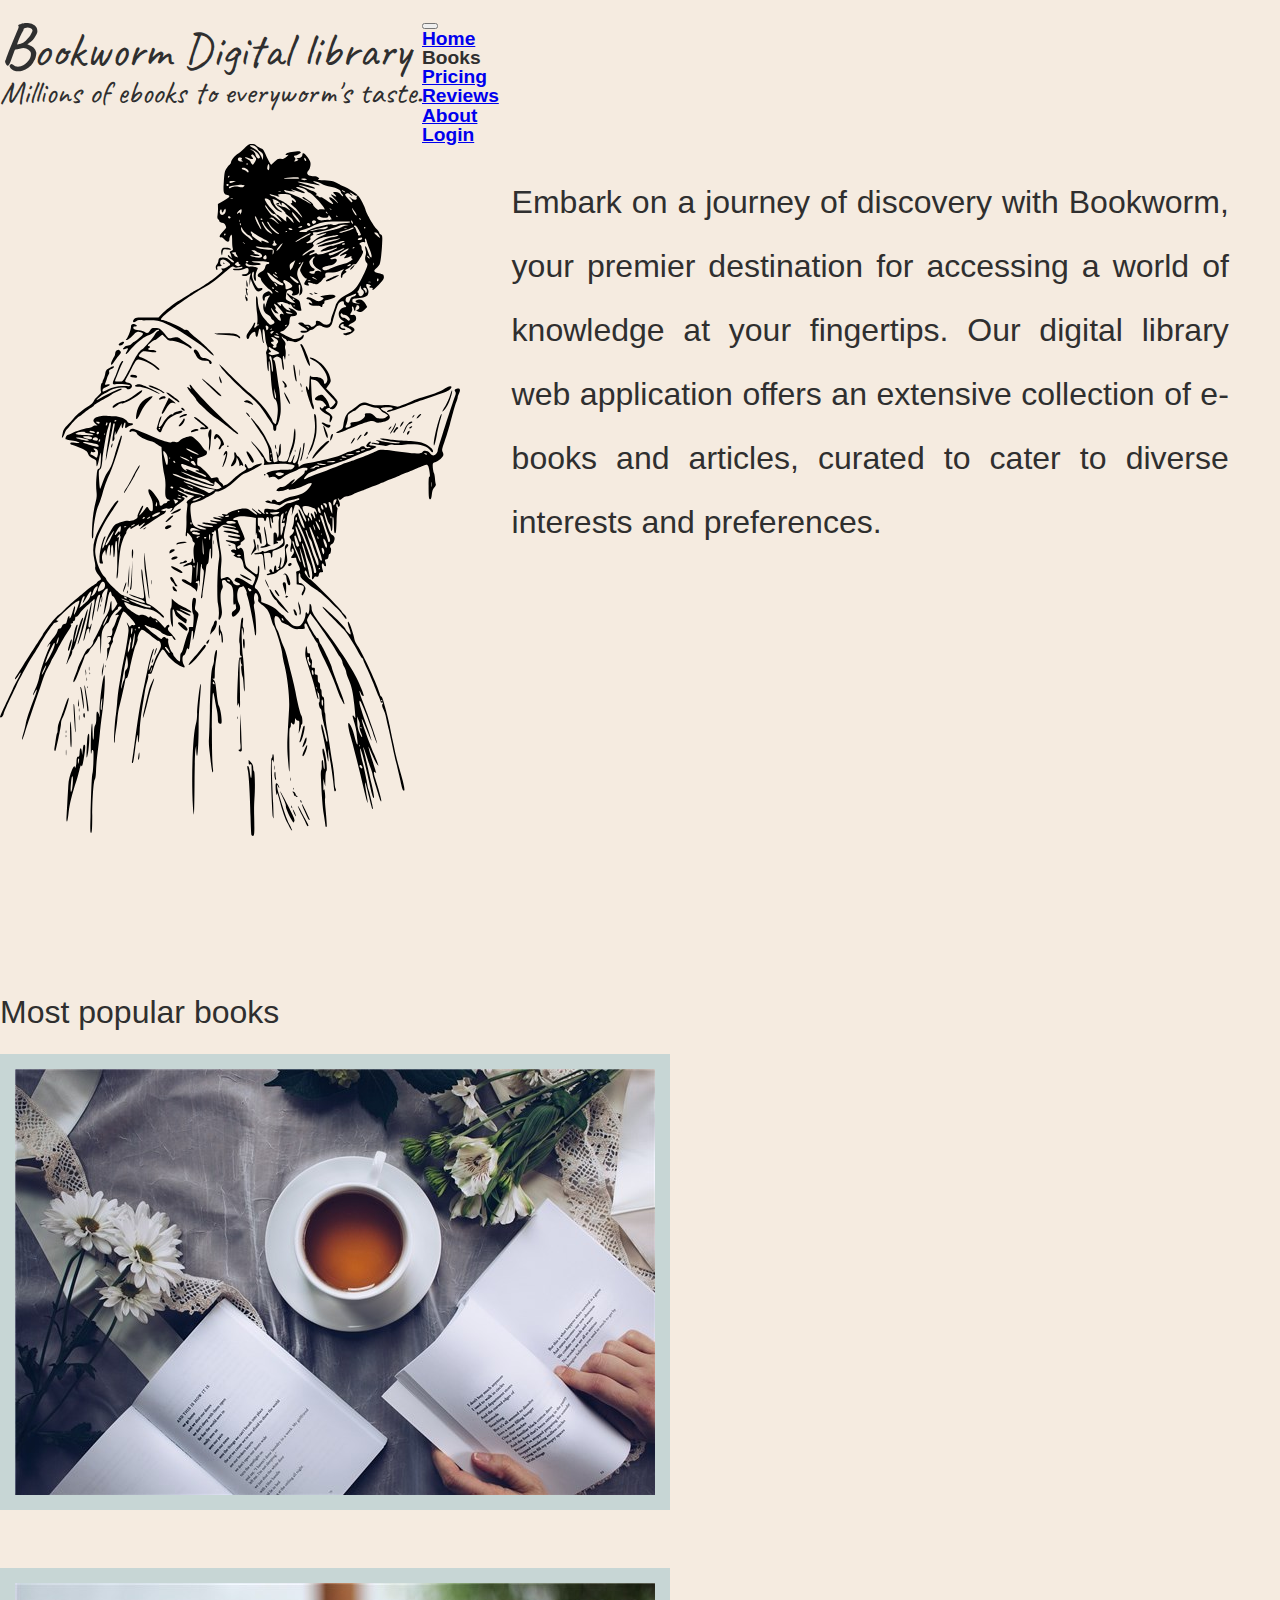
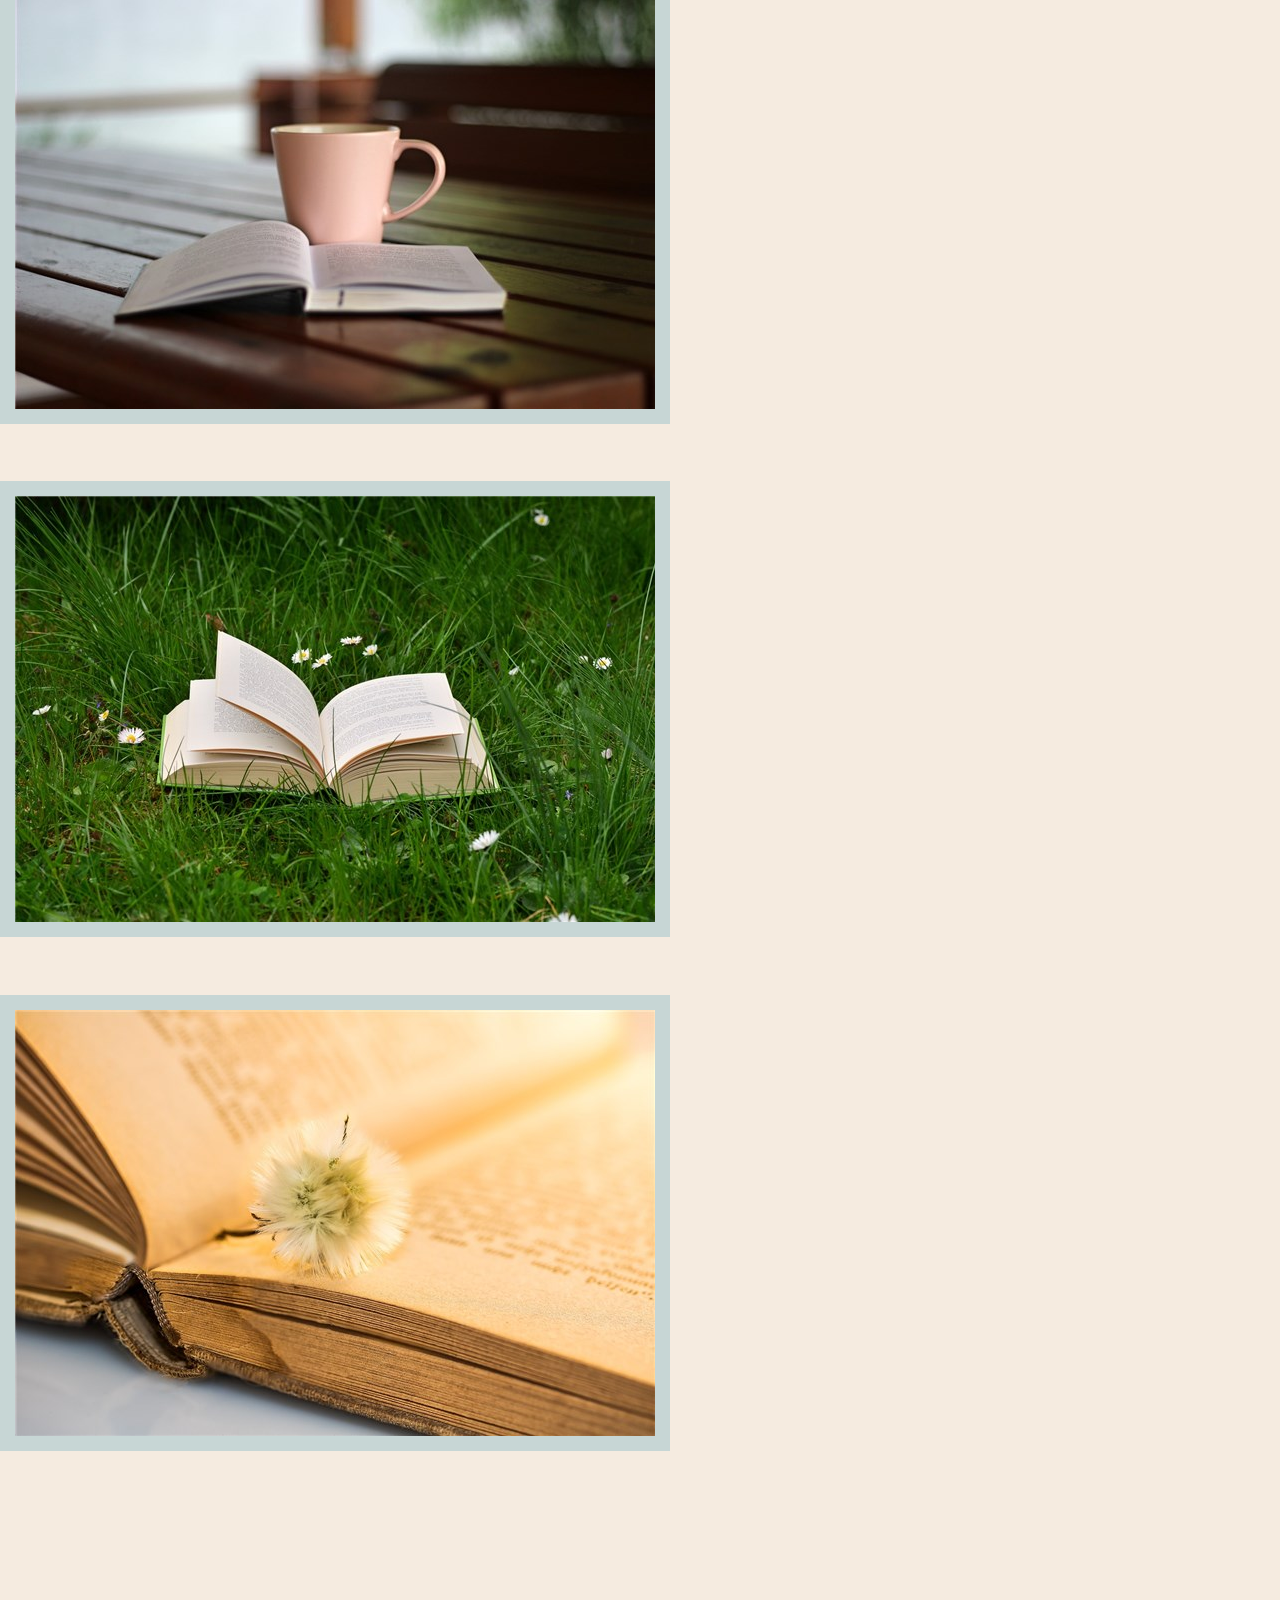
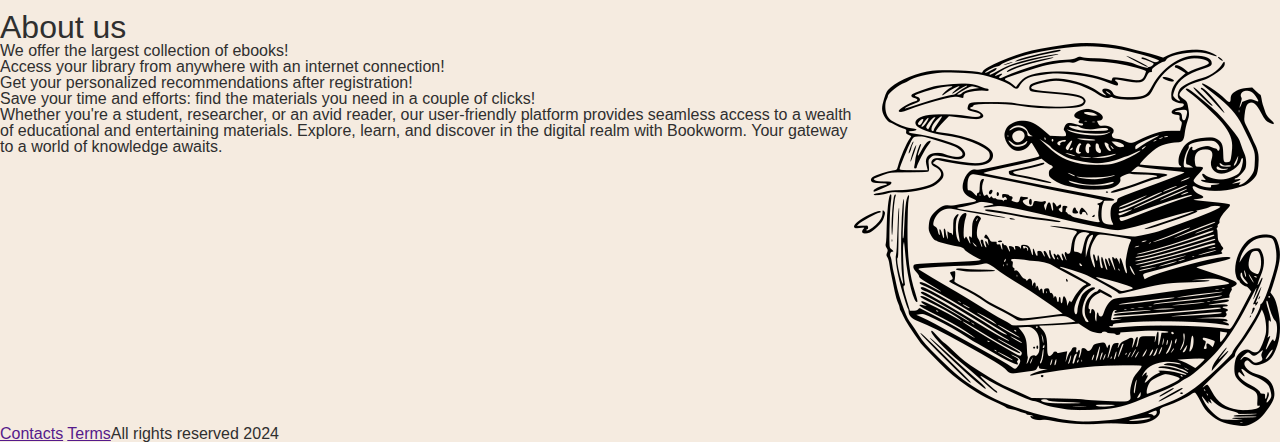
==== index.html @ 0535aa42 "Re-style the background shapes and the About us section" ====
<!DOCTYPE html>
<html lang="en">
  <head>
    <meta name="author" content="Valentyna Boriak" />
    <meta name="description" content="Digital library" />
    <meta name="keywords" content="Library, ebooks, education" />
    <meta name="viewport" content="width=device-width, initial-scale=1.0" />
    <title>Bookworm - Digital library</title>
    <link
      rel="stylesheet"
      href="https://cdnjs.cloudflare.com/ajax/libs/font-awesome/6.5.1/css/all.min.css"
      integrity="sha512-DTOQO9RWCH3ppGqcWaEA1BIZOC6xxalwEsw9c2QQeAIftl+Vegovlnee1c9QX4TctnWMn13TZye+giMm8e2LwA=="
      crossorigin="anonymous"
      referrerpolicy="no-referrer"
    />
    <link
      href="https://cdn.jsdelivr.net/npm/bootstrap@5.3.2/dist/css/bootstrap.min.css"
      rel="stylesheet"
      integrity="sha384-T3c6CoIi6uLrA9TneNEoa7RxnatzjcDSCmG1MXxSR1GAsXEV/Dwwykc2MPK8M2HN"
      crossorigin="anonymous"
    />
    <link rel="stylesheet" href="./css/reset.css" />
    <link rel="stylesheet" href="./css/styles.css" />
  </head>
  <body class="position-relative bg-primary-custom">
    <div
      class="hero-bg-semi-circle bg-secondary-custom position-absolute top-0 end-0 rounded-start-pill w-50 h-50"
    ></div>
    <div
      class="hero-bg-semi-circle bg-secondary-custom position-absolute bottom-0 start-0 rounded-end-pill w-50 h-50"
    ></div>
    <header
      id="home-header"
      class="d-flex justify-content-between align-items-center ms-5"
    >
      <div class="logo-text w-50">
        <h1>Bookworm Digital library</h1>
        <h3>Millions of ebooks to everyworm's taste.</h3>
      </div>
      <nav class="navbar navbar-expand-lg">
        <div class="container-fluid">
          <button
            class="navbar-toggler ms-auto"
            type="button"
            data-bs-toggle="collapse"
            data-bs-target="#navbarSupportedContent"
            aria-controls="navbarSupportedContent"
            aria-expanded="false"
            aria-label="Toggle navigation"
          >
            <span class="navbar-toggler-icon"></span>
          </button>
          <div class="collapse navbar-collapse" id="navbarSupportedContent">
            <ul class="navbar-nav ms-auto mb-2 mb-lg-0 me-3 gap-4">
              <li class="nav-item">
                <a class="nav-link active" aria-current="page" href="index.html"
                  >Home</a
                >
              </li>
              <li class="nav-item">
                <a class="nav-link disabled" aria-disabled="true">Books</a>
              </li>
              <li class="nav-item">
                <a class="nav-link" href="./pages/pricing.html">Pricing</a>
              </li>
              <li class="nav-item">
                <a class="nav-link" href="./pages/reviews.html">Reviews</a>
              </li>
              <li class="nav-item">
                <a class="nav-link" href="#about-us">About</a>
              </li>
              <li class="nav-item">
                <a class="nav-link" href="./pages/login.html">Login</a>
              </li>
            </ul>
          </div>
        </div>
      </nav>
    </header>
    <main id="home-main">
      <section
        id="hero-section"
        class="hero-section d-flex justify-content-between align-items-center mt-5"
      >
        <img
          src="./images/hero-woman-with-book-m.svg"
          alt="A woman in a Victorian dress with a book"
          class="m-custom-23"
        />
        <div class="hero-text-bg rounded-start-2">
          <p class="hero-text w-100">
            Embark on a journey of discovery with Bookworm, your premier
            destination for accessing a world of knowledge at your fingertips.
            Our digital library web application offers an extensive collection
            of e-books and articles, curated to cater to diverse interests and
            preferences.
          </p>
        </div>
      </section>
      <section
        id="home-popular-books"
        class="home-popular-books-section mt-10-custom"
      >
        <h2 class="mb-5 text-center">Most popular books</h2>
        <div
          class="popular-books-container d-flex-row-wrap align-items-center justify-content-center pb-4"
        >
          <div class="popbooks-img-container mt-0">
            <a href="" class="popbook-link">
              <picture>
                <source
                  srcset="./images/book-test1-l.jpg"
                  media="(min-width: 800px)"
                />
                <img
                  src="./images/book-test1-s.jpg"
                  alt="'Silent wombat's symphony' book cover"
                  class="first-pop-book-home"
                />
                <div class="overlay-with-annotation popbook-annotation">
                  <p class="lh-base">
                    In "The Silent Wombat's Symphony," Olivia Harper weaves a
                    poignant tale of love, loss, and the unspoken connections
                    that bind us. Set against the backdrop of a small coastal
                    town, the story follows Clara, a gifted violinist, and
                    William, a reclusive composer haunted by a tragic past. As
                    their lives intersect, the silent notes of a symphony
                    unravel secrets that have long been buried. Harper's lyrical
                    prose and masterful storytelling create an emotionally
                    resonant narrative that explores the healing power of music
                    and the transformative nature of human connections.
                  </p>
                  <span class="author-home-popbooks">by Olivia Harper-GPT</span>
                </div>
              </picture></a
            >
          </div>
          <div class="popbooks-img-container mt-0">
            <a class="popbook-link" href=""
              ><picture>
                <source
                  srcset="./images/book-test2-l.jpg"
                  media="(min-width: 800px)"
                />
                <img
                  src="./images/book-test2-s.jpg"
                  alt="'City of Whispers' book cover"
                />
                <div class="overlay-with-annotation popbook-annotation">
                  <p class="lh-base">
                    Aiden Foster invites readers into the shadowy alleyways and
                    clandestine corners of "City of Whispers," a neo-noir
                    thriller. Detective Jake Harrington, haunted by a troubled
                    past, is thrust into a web of corruption and conspiracy as
                    he unravels the layers of a high-stakes criminal underworld.
                    Foster's evocative prose paints a vivid picture of a city on
                    the brink, where every whispered secret holds the power to
                    shatter lives. Gripping and atmospheric, "City of Whispers"
                    is a relentless exploration of justice, morality, and the
                    blurred lines that define good and evil in the heart of a
                    metropolis consumed by its own shadows.
                  </p>
                  <span class="author-home-popbooks">by Aiden Chat-Foster</span>
                </div>
              </picture>
            </a>
          </div>
          <div class="popbooks-img-container">
            <a class="popbook-link" href="">
              <picture>
                <source
                  srcset="./images/book-test3-l.jpg"
                  media="(min-width: 800px)"
                />
                <img
                  src="./images/book-test3-s.jpg"
                  alt="'Whispers of the Forgotten' book cover"
                />
                <div class="overlay-with-annotation popbook-annotation">
                  <p class="lh-base">
                    Embark on a mind-bending adventure with Dr. Emily Reed in
                    "Chronicles of the Quantum Explorer." Blending cutting-edge
                    science with gripping storytelling, Reed introduces readers
                    to a world where quantum physics unravels the fabric of
                    reality. As our intrepid protagonist navigates parallel
                    dimensions and confronts the enigma of time travel, the
                    narrative explores the ethical dilemmas and profound
                    discoveries that arise from pushing the boundaries of
                    scientific exploration. Reed's narrative captivates both the
                    scientifically curious and those seeking a thrilling odyssey
                    through the uncharted territories of the quantum realm.
                  </p>
                  <span class="author-home-popbooks">by Dr. Emily GPT</span>
                </div>
              </picture>
            </a>
          </div>
          <div class="popbooks-img-container">
            <a class="popbook-link" href="">
              <picture>
                <source
                  srcset="./images/book-test4-l.jpg"
                  media="(min-width: 800px)"
                />
                <img
                  src="./images/book-test4-s.jpg"
                  alt="'Chronicles of the Quantum Explorer.' book cover"
                />
                <div class="overlay-with-annotation popbook-annotation">
                  <p class="lh-base">
                    In Marcus Grey's "Whispers of the Forgotten," the realms of
                    fantasy and reality collide in a mesmerizing tapestry of
                    magic and mystery. The story unfolds in the ancient city of
                    Eldoria, where a forgotten prophecy sets in motion a series
                    of events that could reshape the fate of the world. With an
                    ensemble cast of compelling characters, Grey takes readers
                    on a thrilling journey through enchanted landscapes and
                    treacherous political intrigues. Immerse yourself in a world
                    where forgotten legends come to life, and alliances forged
                    in the shadows hold the key to unlocking a destiny long
                    concealed.
                  </p>
                  <span class="author-home-popbooks">by Marcus Grey-Chat</span>
                </div>
              </picture>
            </a>
          </div>
        </div>
      </section>
      <section
        id="about-us"
        class="about-us-section position-relative pt-2 mt-10-custom"
      >
        <h2 class="text-center mt-5">About us</h2>
        <div
          class="d-flex justify-content-between align-items-center gap-3 mt-5 fs-5 me-5 ms-5"
        >
          <ul class="w-50">
            <li class="lh-lg mb-3">
              <i class="fa-solid fa-book-open me-2 d-inline-block"></i>
              We offer the largest collection of ebooks!
            </li>
            <li class="lh-lg mb-3">
              <i class="fa-solid fa-book-open me-2 d-inline-block"></i>
              Access your library from anywhere with an internet connection!
            </li>
            <li class="lh-lg mb-3">
              <i class="fa-solid fa-book-open me-2 d-inline-block"></i>
              Get your personalized recommendations after registration!
            </li>
            <li class="lh-lg mb-3">
              <i class="fa-solid fa-book-open me-2 d-inline-block"></i>
              Save your time and efforts: find the materials you need in a
              couple of clicks!
            </li>
            <li class="lh-lg mt-5">
              Whether you're a student, researcher, or an avid reader, our
              user-friendly platform provides seamless access to a wealth of
              educational and entertaining materials. Explore, learn, and
              discover in the digital realm with Bookworm. Your gateway to a
              world of knowledge awaits.
            </li>
          </ul>
          <img
            src="./images/books-and-lamp-m.png"
            alt="A stack of books with the oriental lamp on top"
            class="w-50 h-50"
          />
        </div>
      </section>
    </main>
    <footer
      id="home-footer"
      class="d-flex justify-content-between mb-4 mt-5 ms-5 position-relative"
    >
      <div class="footer-links">
        <a
          href=""
          class="link-dark link-offset-2 link-underline-opacity-25 link-underline-opacity-100-hover me-2"
          >Contacts</a
        >
        <a
          href=""
          class="link-dark link-offset-2 link-underline-opacity-25 link-underline-opacity-100-hover"
          >Terms</a
        >
      </div>
      <p class="me-3">All rights reserved 2024</p>
    </footer>
  </body>
</html>
---- css/styles.css ----
@import url("https://fonts.googleapis.com/css2?family=Roboto+Mono:wght@400;700&display=swap");

@font-face {
  font-family: "Caveat";
  src: url("../assets/fonts/caveat/Caveat-VariableFont_wght.ttf")
    format("truetype-variations");
  font-weight: 100 1000;
}
@font-face {
  font-family: "Nunito sans";
  src: url("../assets/fonts/nunito-sans/NunitoSans-VariableFont_YTLC,opsz,wdth,wght.ttf")
    format("truetype-variations");
  font-weight: 100 1000;
}

body {
  font-family: "Monaco", sans-serif;
  color: #2f2f2f;
  padding-top: 1%;
}

/*Helper classes*/

.mt-10-custom {
  margin-top: 10rem;
}

.bg-primary-custom {
  background-color: #f5ebe0;
}

.bg-secondary-custom {
  background-color: #cfdedb;
}

.d-flex {
  display: flex;
}

.d-flex-column {
  display: flex;
  flex-direction: column;
}

.d-flex-row-wrap {
  display: flex;
  flex-flow: row wrap;
}

h1 {
  font-size: 3rem;
  font-family: "Caveat", sans-serif;
}

h1::first-letter {
  font-size: 4rem;
  font-weight: 600;
}

h2 {
  font-size: 2rem;
}

h3 {
  font-size: 22px;
}

h4 {
  font-size: 20px;
}

table,
tr,
td {
  border: 2px solid black;
}

/*Logo*/

.logo-text h3 {
  font-family: "Caveat", sans-serif;
  font-size: 2rem;
}

/* Navigation */

.navbar-nav li {
  font-size: 1.2rem;
  font-weight: 600;
}

/*Hero*/

.hero-text {
  font-size: 2rem;
  line-height: 2;
  text-align: justify;
}

.hero-text-bg {
  width: 60%;
  padding: 2% 4%;
}

.hero-bg-semi-circle {
  z-index: -1;
}

/* Popular books - home page */

.popular-books-container {
  gap: 2rem;
}

.popular-books-container img {
  border: 15px solid #c7d6d5;
  margin-top: 0;
}

.overlay-with-annotation {
  position: absolute;
  top: 0;
  bottom: 0;
  left: 0;
  right: 0;
  height: 100%;
  width: 100%;
  opacity: 0;
  transition: 0.5s ease;
  background-color: #c7d6d5;
}

.popbooks-img-container {
  position: relative;
  margin-top: 2%;
}

.popbooks-img-container .overlay-with-annotation:hover {
  opacity: 1;
}

.popbook-annotation {
  position: absolute;
  right: 5%;
  color: black;
  font-size: 18px;
}

.popbook-annotation p {
  margin-left: 5%;
  margin-top: 2%;
  width: 90%;
  text-align: justify;
}

.author-home-popbooks {
  margin-left: 5%;
  margin-top: 2%;
  width: 100%;
  display: inline-block;
}

/* Pricing table */
.pricing-table {
  width: 80%;
  background-color: #f5ebe0;
  box-shadow: 0 0 3px black;
}

.pricing-table caption {
  font-size: 24px;
  margin: 2%;
}

.pricing-table-head {
  background-color: #c7d6d5;
  text-align: center;
}

.pricing-table-head td {
  padding: 0.5%;
  font-size: 18px;
}

.pricing-table tbody td {
  padding: 2%;
  font-size: 18px;
  line-height: 1.5;
}

.pricing-table tbody tr:first-child {
  text-align: justify;
  text-justify: inter-character;
}

.pricing-table tbody tr:nth-child(2) {
  text-align: center;
}

.pricing-table tbody .worm-into-pricing {
  background-color: #c7d6d5;
  font-size: 18px;
  padding: 2%;
  border: solid transparent;
  box-shadow: 0 0 3px 2px #00000080;
  border-radius: 5%;
}

.pricing-table tbody .worm-into-pricing:hover {
  background-color: rgb(199, 214, 213, 0.7);
  box-shadow: 0 0 6px 5px #754f4460;
}

.pricing-table tbody .worm-into-pricing:active {
  background-color: rgb(199, 214, 213, 0.7);
  box-shadow: 0 0 10px 5px #754f4460;
  border: solid 2px rgb(110, 139, 137, 0.5);
  border-radius: 5%;
}

.price-per-month {
  width: 100%;
  display: block;
  margin-bottom: 5%;
  /* challenge - slashed-zero, shorthand */
  font: bold 20px "Roboto Mono", sans-serif;
}

#free-trial p {
  margin-top: 3%;
}

.free-trial-button {
  background-color: #f5ebe0;
  font-size: 16px;
  padding: 0.3%;
  border: solid transparent;
  box-shadow: 0 0 2px 1px #00000080;
  border-radius: 5%;
}

.free-trial-button:hover {
  background-color: rgb(245, 235, 224, 0.5);
}

.free-trial-button:active {
  background-color: rgb(245, 235, 224, 0.5);
  border: solid 2px rgb(117, 79, 68, 0.3);
  box-shadow: 0 0 5px 5px #754f4440;
  border-radius: 5%;
}

.discount-info-group {
  border: 5px solid #c7d6d5;
  background-color: rgb(199, 214, 213, 0.3);
  margin: 4% 3% 1% 3%;
  padding: 2%;
  width: 50%;
}

.discount-info-group h3 {
  width: 100%;
}

.discount-info-group p {
  font-size: 20px;
  margin: 2% 0 0 0;
  width: 100%;
}

.discount-info-group strong {
  font-weight: bold;
}

/*Reviews*/

.review-container {
  background-color: #f5ebe0;
  width: 60%;
  margin-bottom: 2%;
  padding: 1% 0 1% 0;
  border-right: 20px solid #c7d6d5;
}

.review-container p {
  margin-bottom: 1%;
  margin-left: 5%;
  text-align: justify;
  width: 90%;
  line-height: 2;
  font-family: "Nunito sans", sans-serif;
  /*challenge*/
  font-stretch: condensed;
}

.review-container cite,
time {
  margin-left: 5%;
}

.review-author-time cite,
.review-author-time span {
  font-family: "Nunito sans", sans-serif;
  /*challenge*/
  font-stretch: condensed;
  font-size: 16px;
}

.trial-reviews {
  justify-content: center;
  margin-top: 5%;
  padding: 1%;
}

.trial-reviews p {
  text-align: center;
  margin-bottom: 2%;
  font-size: 25px;
}

.trial-reviews button {
  margin-left: 22%;
  font-size: 20px;
  padding: 1%;
}

/* Forms */
.user-access-forms {
  width: 25%;
  margin: 3% 3% 1%;
  padding: 3%;
  background-color: rgb(199, 214, 213, 0.4);
  border-radius: 10px;
}

.user-access-forms h2 {
  font-size: 24px;
  margin-left: 0;
  margin-bottom: 4%;
}

.user-access-forms label {
  margin: 5% 0 0;
}

.user-access-forms input {
  margin: 2% 0 0;
  border: solid 2px rgb(117, 79, 68, 0.3);
  height: 29px;
  width: 100%;
}

.user-access-forms input:invalid {
  border: solid 2px rgba(170, 19, 11, 0.3);
}

.user-access-forms input:focus {
  border: solid 2px rgb(117, 79, 68, 0.6);
}

.user-access-forms input:focus::placeholder {
  color: transparent;
}

.user-access-forms > input::placeholder {
  font-size: 16px;
}

.user-access-forms input.avatar-file-button {
  border: none;
  height: 35px;
}

.avatar-file-button::file-selector-button {
  background-color: #f5ebe0;
  font-size: 16px;
  padding: 1% 6%;
  border: solid 2px rgb(117, 79, 68, 0.3);
  border-radius: 5%;
}

.avatar-file-button::file-selector-button:hover {
  background-color: white;
  cursor: pointer;
}

.avatar-file-button::file-selector-button:active {
  background-color: white;
  border: solid 2px rgb(117, 79, 68, 0.3);
  border-radius: 5%;
}

/*Login and signup buttons*/
.user-access-buttons {
  margin: 3% 0;
  background-color: #f5ebe0;
  width: 40%;
  font-size: 16px;
  padding: 1% 10%;
  border: solid 2px rgb(117, 79, 68, 0.3);
  border-radius: 5%;
}

.user-access-buttons:hover {
  background-color: white;
}

.user-access-buttons:active {
  background-color: white;
  border: solid 2px rgb(117, 79, 68, 0.3);
  border-radius: 5%;
}

/* Login */
.user-access-forms a {
  color: black;
  margin-left: 0;
}

.user-access-forms a:hover {
  color: rgb(86, 58, 50);
}

aside > p {
  display: inline-block;
  margin-top: 2%;
}

aside a {
  color: black;
}

aside a:hover {
  color: rgb(86, 58, 50);
}
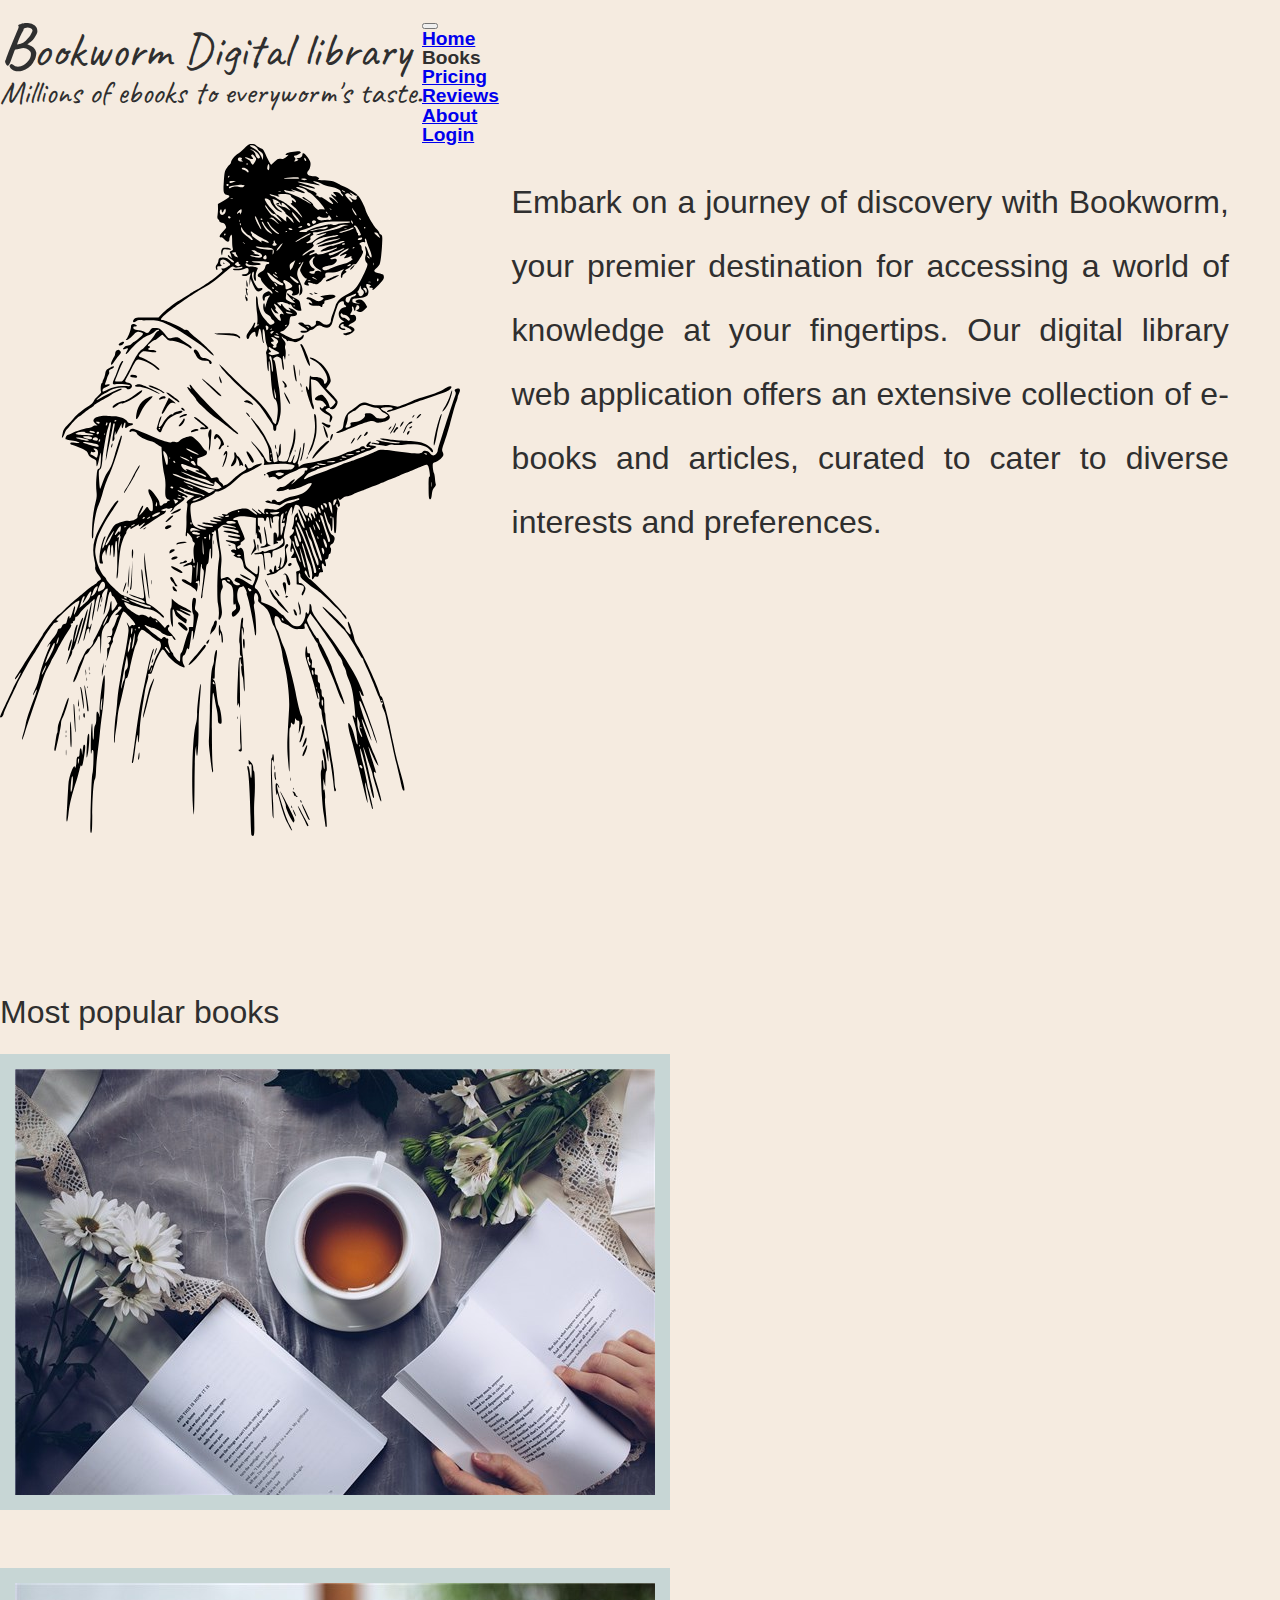
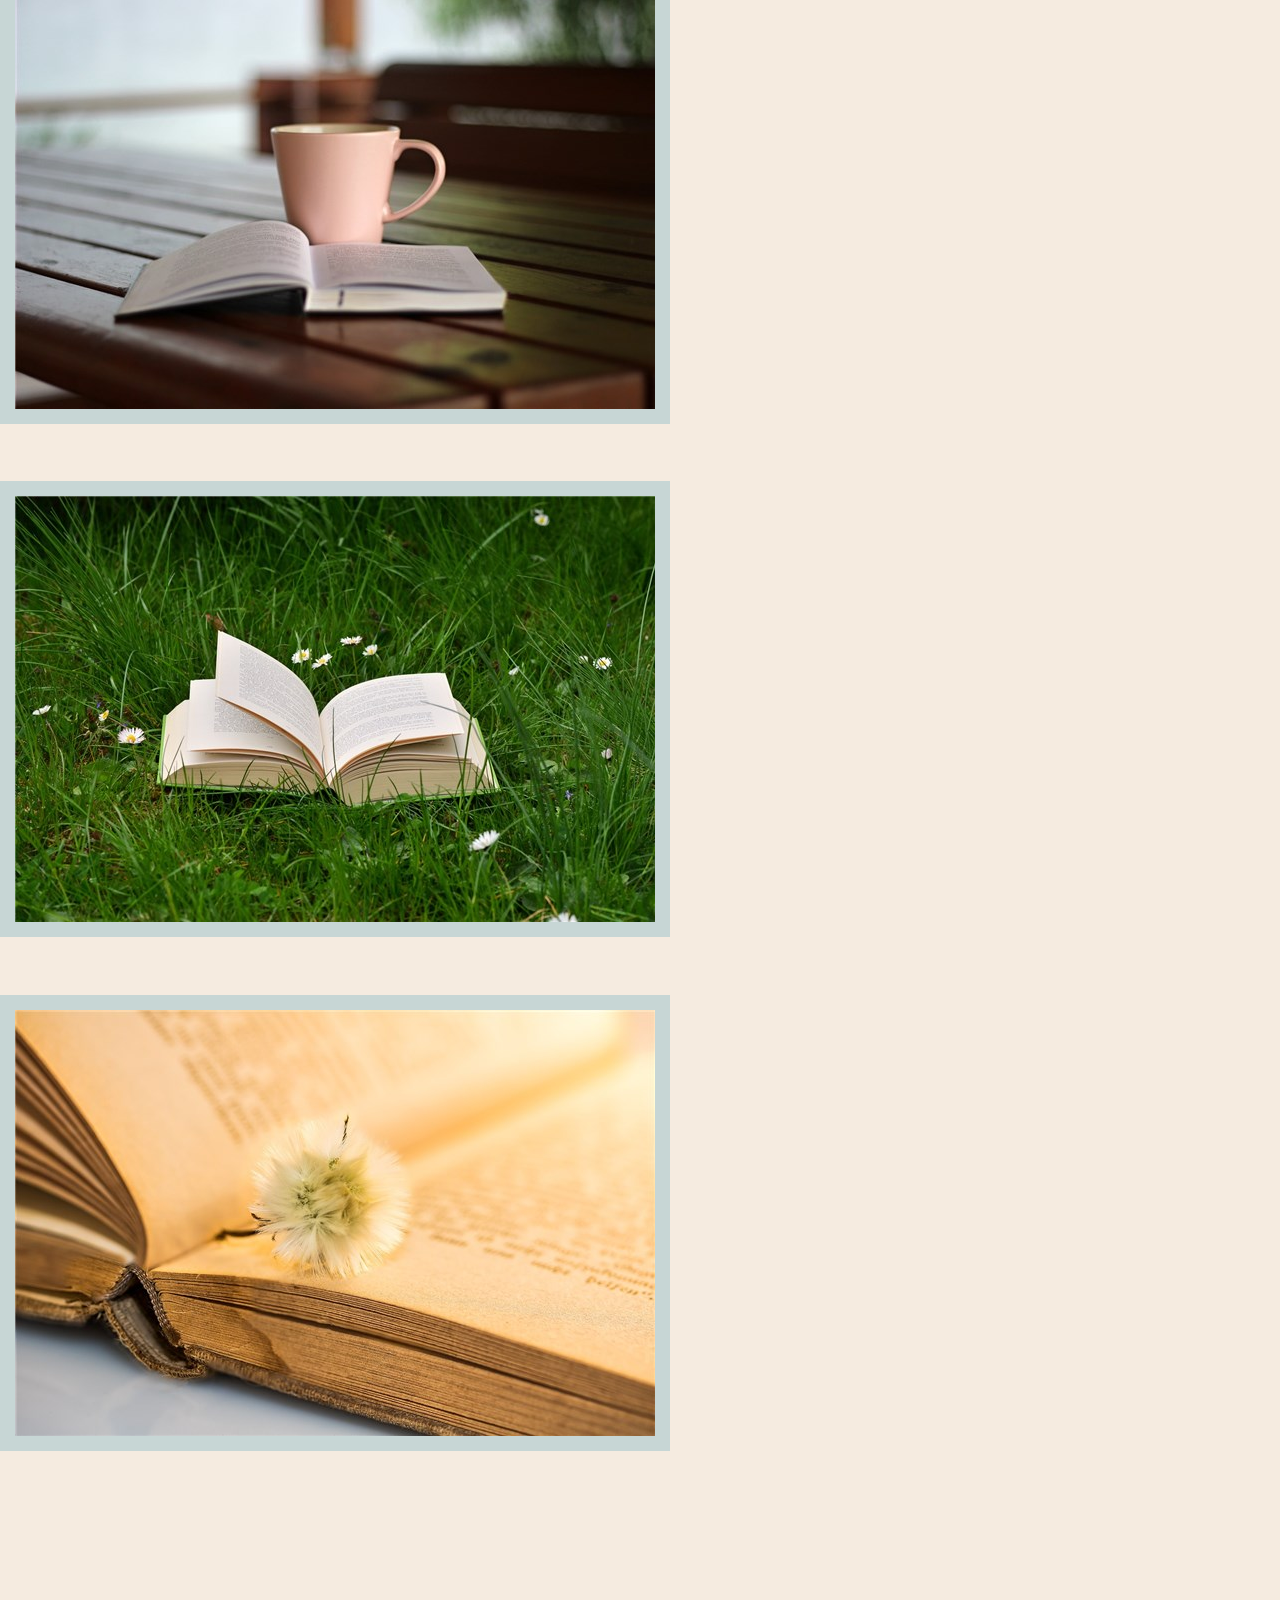
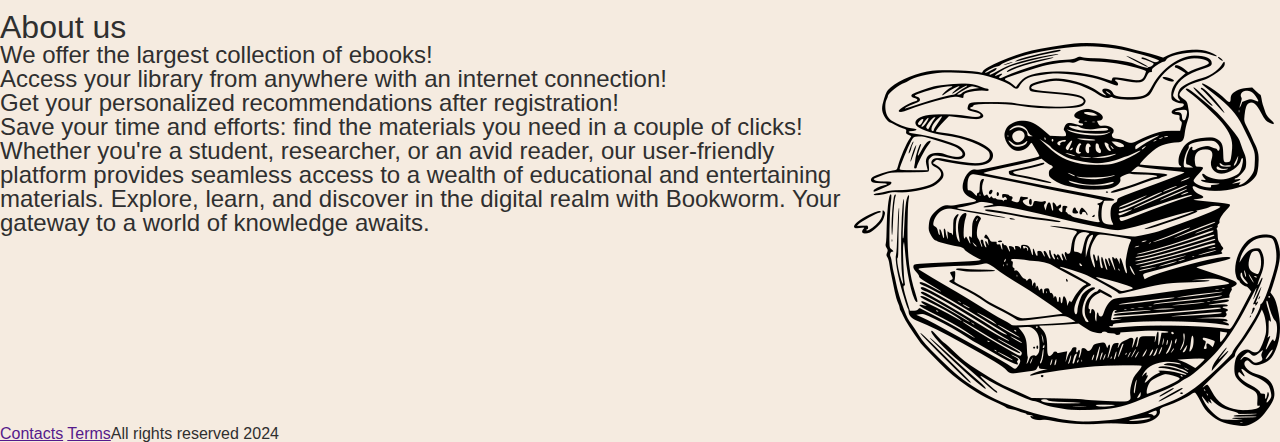
==== commit 54a3a0cc: "Fix p styles" ====
--- a/index.html
+++ b/index.html
@@ -118,7 +118,7 @@
                   class="first-pop-book-home"
                 />
                 <div class="overlay-with-annotation popbook-annotation">
-                  <p class="lh-base">
+                  <p class="lh-lg">
                     In "The Silent Wombat's Symphony," Olivia Harper weaves a
                     poignant tale of love, loss, and the unspoken connections
                     that bind us. Set against the backdrop of a small coastal
@@ -147,7 +147,7 @@
                   alt="'City of Whispers' book cover"
                 />
                 <div class="overlay-with-annotation popbook-annotation">
-                  <p class="lh-base">
+                  <p class="lh-lg">
                     Aiden Foster invites readers into the shadowy alleyways and
                     clandestine corners of "City of Whispers," a neo-noir
                     thriller. Detective Jake Harrington, haunted by a troubled
@@ -177,7 +177,7 @@
                   alt="'Whispers of the Forgotten' book cover"
                 />
                 <div class="overlay-with-annotation popbook-annotation">
-                  <p class="lh-base">
+                  <p class="lh-lg">
                     Embark on a mind-bending adventure with Dr. Emily Reed in
                     "Chronicles of the Quantum Explorer." Blending cutting-edge
                     science with gripping storytelling, Reed introduces readers
@@ -207,7 +207,7 @@
                   alt="'Chronicles of the Quantum Explorer.' book cover"
                 />
                 <div class="overlay-with-annotation popbook-annotation">
-                  <p class="lh-base">
+                  <p class="lh-lg">
                     In Marcus Grey's "Whispers of the Forgotten," the realms of
                     fantasy and reality collide in a mesmerizing tapestry of
                     magic and mystery. The story unfolds in the ancient city of
@@ -229,11 +229,11 @@
       </section>
       <section
         id="about-us"
-        class="about-us-section position-relative pt-2 mt-10-custom"
+        class="about-us-section position-relative mt-10-custom"
       >
         <h2 class="text-center mt-5">About us</h2>
         <div
-          class="d-flex justify-content-between align-items-center gap-3 mt-5 fs-5 me-5 ms-5"
+          class="d-flex justify-content-between align-items-center gap-3 mt-5 font-size-1-5rem me-5 ms-5"
         >
           <ul class="w-50">
             <li class="lh-lg mb-3">
--- a/css/styles.css
+++ b/css/styles.css
@@ -23,6 +23,10 @@
 
 .mt-10-custom {
   margin-top: 10rem;
+}
+
+.font-size-1-5rem {
+  font-size: 1.5rem;
 }
 
 .bg-primary-custom {
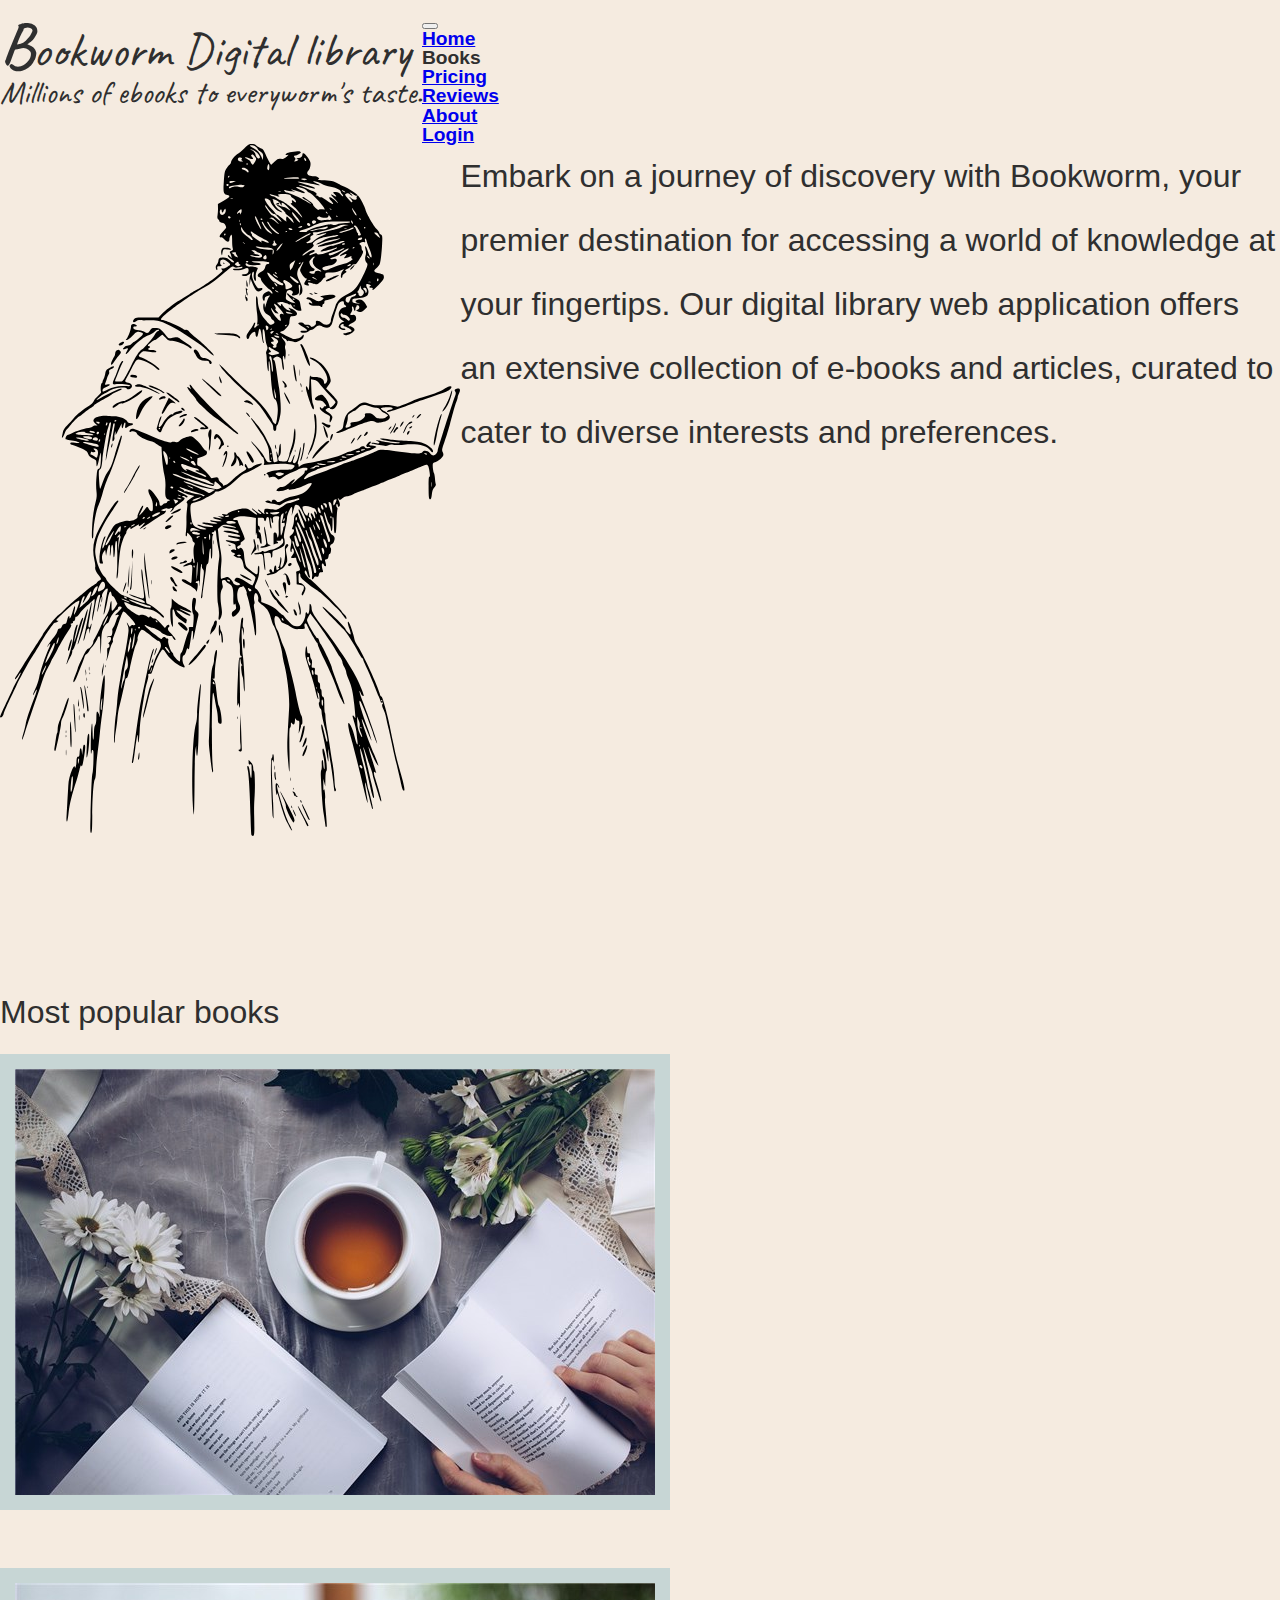
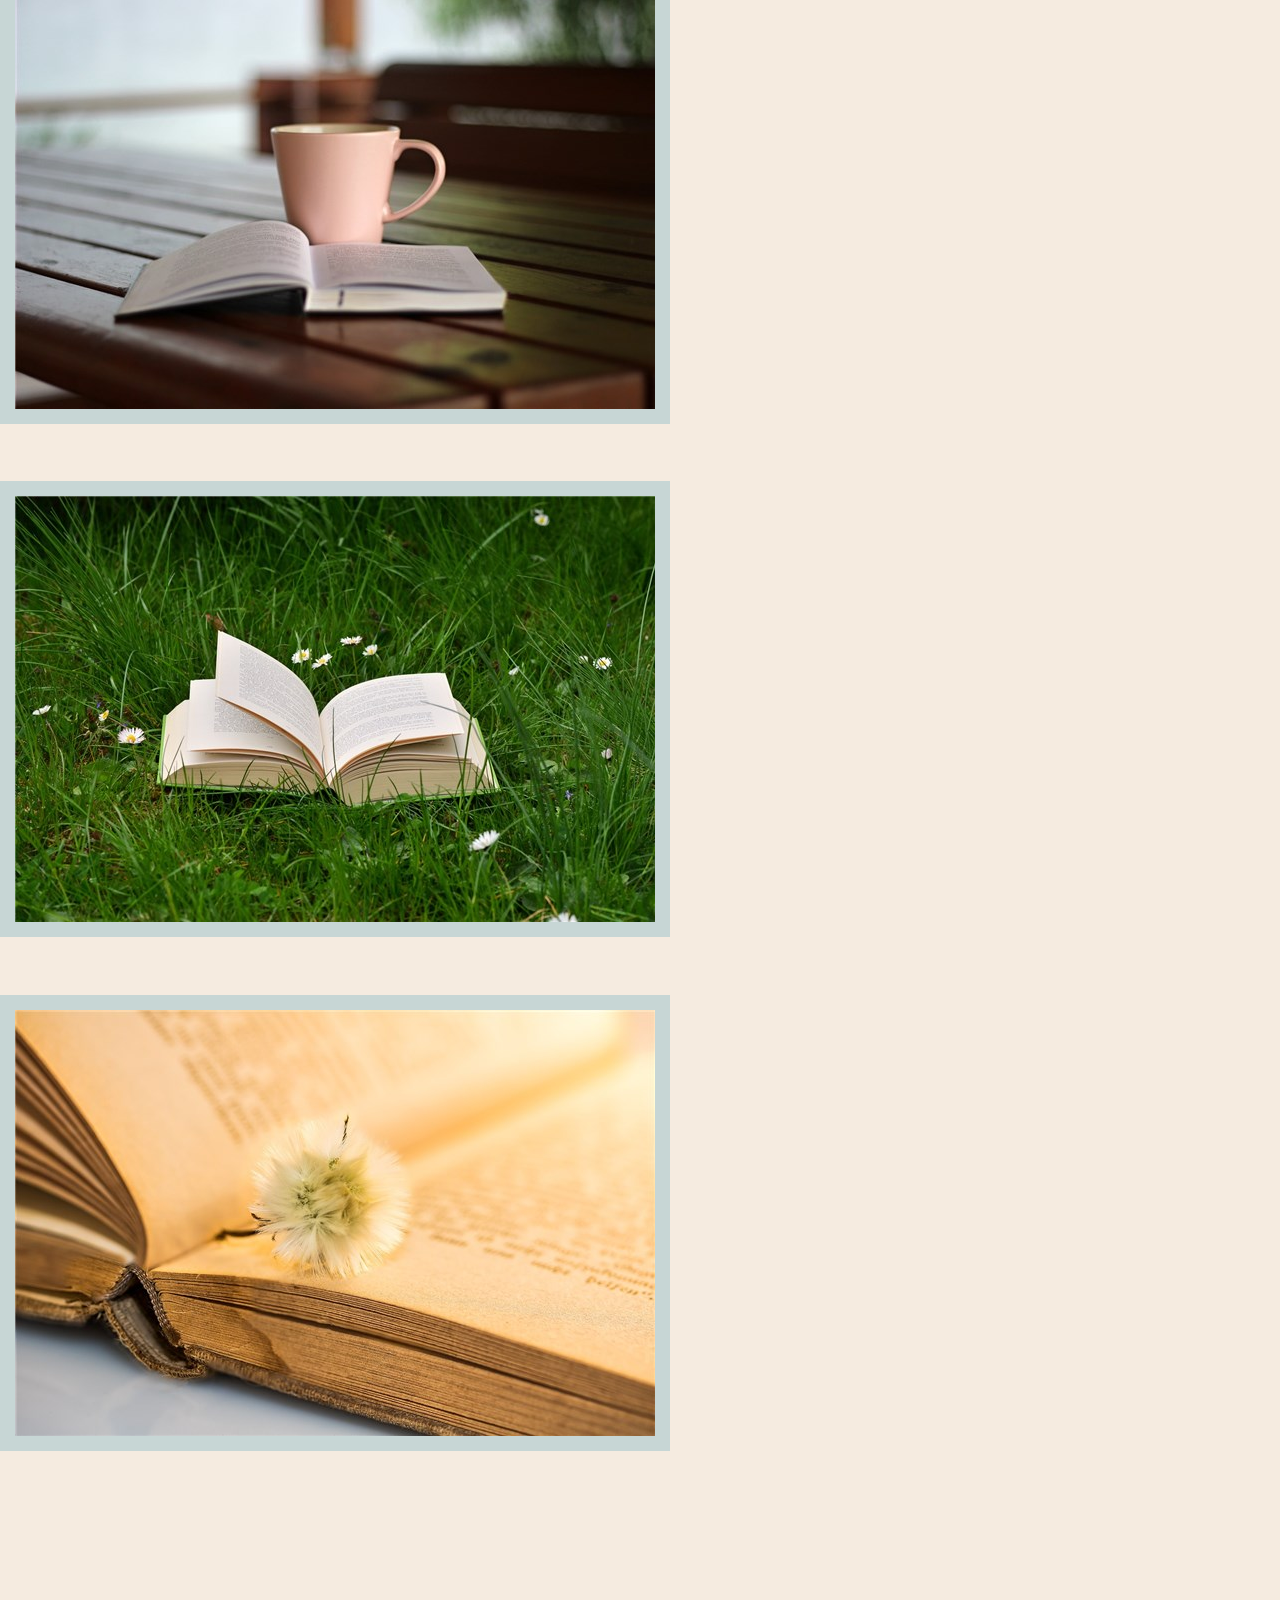
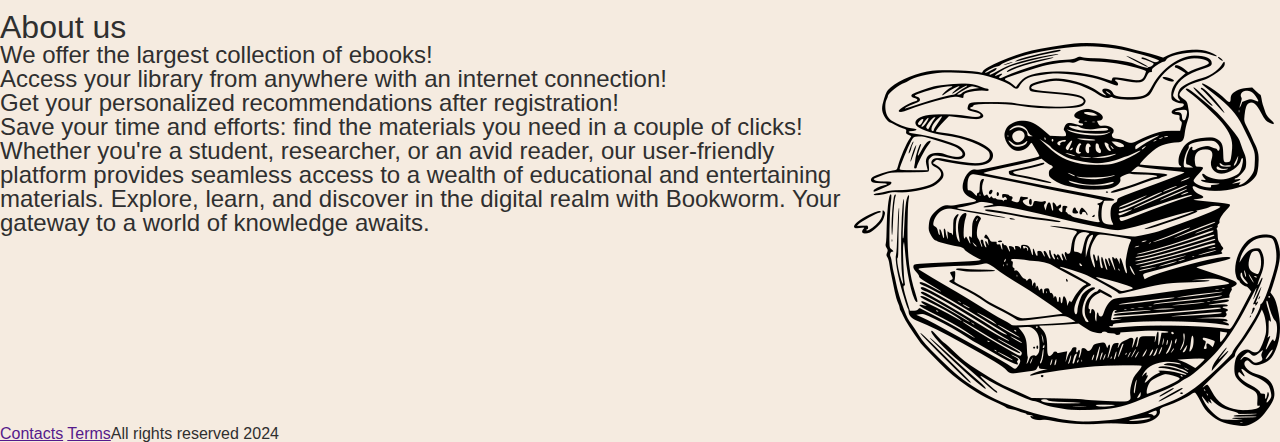
==== commit f2d9bc42: "Get rid of an unnecessary div" ====
--- a/index.html
+++ b/index.html
@@ -21,6 +21,7 @@
     />
     <link rel="stylesheet" href="./css/reset.css" />
     <link rel="stylesheet" href="./css/styles.css" />
+    <link rel="stylesheet" href="./css/main.css" />
   </head>
   <body class="position-relative bg-primary-custom">
     <div
@@ -87,15 +88,14 @@
           alt="A woman in a Victorian dress with a book"
           class="m-custom-23"
         />
-        <div class="hero-text-bg rounded-start-2">
-          <p class="hero-text w-100">
-            Embark on a journey of discovery with Bookworm, your premier
-            destination for accessing a world of knowledge at your fingertips.
-            Our digital library web application offers an extensive collection
-            of e-books and articles, curated to cater to diverse interests and
-            preferences.
-          </p>
-        </div>
+
+        <p class="hero-text w-50 me-3">
+          Embark on a journey of discovery with Bookworm, your premier
+          destination for accessing a world of knowledge at your fingertips. Our
+          digital library web application offers an extensive collection of
+          e-books and articles, curated to cater to diverse interests and
+          preferences.
+        </p>
       </section>
       <section
         id="home-popular-books"
@@ -271,9 +271,9 @@
     </main>
     <footer
       id="home-footer"
-      class="d-flex justify-content-between mb-4 mt-5 ms-5 position-relative"
+      class="d-flex justify-content-between mb-4 mt-5 ms-5"
     >
-      <div class="footer-links">
+      <section>
         <a
           href=""
           class="link-dark link-offset-2 link-underline-opacity-25 link-underline-opacity-100-hover me-2"
@@ -284,7 +284,7 @@
           class="link-dark link-offset-2 link-underline-opacity-25 link-underline-opacity-100-hover"
           >Terms</a
         >
-      </div>
+      </section>
       <p class="me-3">All rights reserved 2024</p>
     </footer>
   </body>
--- a/css/styles.css
+++ b/css/styles.css
@@ -17,12 +17,20 @@
   font-family: "Monaco", sans-serif;
   color: #2f2f2f;
   padding-top: 1%;
+  min-height: 100vh;
 }
 
 /*Helper classes*/
 
+.hero-bg-semi-circle {
+  z-index: -1;
+}
 .mt-10-custom {
   margin-top: 10rem;
+}
+
+.mt-5-custom {
+  margin-top: 5rem;
 }
 
 .font-size-1-5rem {
@@ -35,6 +43,61 @@
 
 .bg-secondary-custom {
   background-color: #cfdedb;
+}
+
+.btn-primary-custom {
+  background-color: #cfdedb;
+  border: 0.1rem solid #577573;
+  border-radius: 16px;
+  padding: 0.7rem 2rem;
+}
+
+.btn-primary-custom:hover {
+  background-color: #cfdedb;
+  border: 0.1rem solid #577573;
+  box-shadow: 0 5px 5px 0.5px rgb(0, 0, 0, 0.3);
+  transform: translate(0, -0.2rem);
+  transition-property: transform;
+  transition-duration: 0.2s;
+}
+
+.btn-primary-custom:active {
+  background-color: rgb(207, 222, 219, 0.9);
+}
+
+.btn-secondary-custom {
+  background-color: #f5ebe0;
+  padding: 0.5rem 2rem;
+  border: solid 0.15rem rgb(117, 79, 68, 0.3);
+  border-radius: 16px;
+  font-size: 16px;
+}
+
+.btn-secondary-custom:hover {
+  border: 0.15rem solid rgb(117, 79, 68, 0.6);
+}
+
+.btn-secondary-custom:active {
+  background-color: #ffffff;
+}
+
+.primary-input {
+  margin: 2% 0 0;
+  border: solid 0.15rem rgb(117, 79, 68, 0.3);
+  height: 30px;
+  width: 100%;
+}
+
+.primary-input:focus {
+  border: solid 0.15rem rgb(117, 79, 68, 0.6);
+}
+
+.primary-input:invalid:not(:placeholder-shown) {
+  border: solid 0.15rem rgb(196, 23, 14, 0.7);
+}
+
+.primary-input::placeholder {
+  font-size: 16px;
 }
 
 .d-flex {
@@ -73,367 +136,9 @@
   font-size: 20px;
 }
 
-table,
-tr,
-td {
-  border: 2px solid black;
-}
-
-/*Logo*/
-
-.logo-text h3 {
-  font-family: "Caveat", sans-serif;
-  font-size: 2rem;
-}
-
 /* Navigation */
 
 .navbar-nav li {
   font-size: 1.2rem;
   font-weight: 600;
 }
-
-/*Hero*/
-
-.hero-text {
-  font-size: 2rem;
-  line-height: 2;
-  text-align: justify;
-}
-
-.hero-text-bg {
-  width: 60%;
-  padding: 2% 4%;
-}
-
-.hero-bg-semi-circle {
-  z-index: -1;
-}
-
-/* Popular books - home page */
-
-.popular-books-container {
-  gap: 2rem;
-}
-
-.popular-books-container img {
-  border: 15px solid #c7d6d5;
-  margin-top: 0;
-}
-
-.overlay-with-annotation {
-  position: absolute;
-  top: 0;
-  bottom: 0;
-  left: 0;
-  right: 0;
-  height: 100%;
-  width: 100%;
-  opacity: 0;
-  transition: 0.5s ease;
-  background-color: #c7d6d5;
-}
-
-.popbooks-img-container {
-  position: relative;
-  margin-top: 2%;
-}
-
-.popbooks-img-container .overlay-with-annotation:hover {
-  opacity: 1;
-}
-
-.popbook-annotation {
-  position: absolute;
-  right: 5%;
-  color: black;
-  font-size: 18px;
-}
-
-.popbook-annotation p {
-  margin-left: 5%;
-  margin-top: 2%;
-  width: 90%;
-  text-align: justify;
-}
-
-.author-home-popbooks {
-  margin-left: 5%;
-  margin-top: 2%;
-  width: 100%;
-  display: inline-block;
-}
-
-/* Pricing table */
-.pricing-table {
-  width: 80%;
-  background-color: #f5ebe0;
-  box-shadow: 0 0 3px black;
-}
-
-.pricing-table caption {
-  font-size: 24px;
-  margin: 2%;
-}
-
-.pricing-table-head {
-  background-color: #c7d6d5;
-  text-align: center;
-}
-
-.pricing-table-head td {
-  padding: 0.5%;
-  font-size: 18px;
-}
-
-.pricing-table tbody td {
-  padding: 2%;
-  font-size: 18px;
-  line-height: 1.5;
-}
-
-.pricing-table tbody tr:first-child {
-  text-align: justify;
-  text-justify: inter-character;
-}
-
-.pricing-table tbody tr:nth-child(2) {
-  text-align: center;
-}
-
-.pricing-table tbody .worm-into-pricing {
-  background-color: #c7d6d5;
-  font-size: 18px;
-  padding: 2%;
-  border: solid transparent;
-  box-shadow: 0 0 3px 2px #00000080;
-  border-radius: 5%;
-}
-
-.pricing-table tbody .worm-into-pricing:hover {
-  background-color: rgb(199, 214, 213, 0.7);
-  box-shadow: 0 0 6px 5px #754f4460;
-}
-
-.pricing-table tbody .worm-into-pricing:active {
-  background-color: rgb(199, 214, 213, 0.7);
-  box-shadow: 0 0 10px 5px #754f4460;
-  border: solid 2px rgb(110, 139, 137, 0.5);
-  border-radius: 5%;
-}
-
-.price-per-month {
-  width: 100%;
-  display: block;
-  margin-bottom: 5%;
-  /* challenge - slashed-zero, shorthand */
-  font: bold 20px "Roboto Mono", sans-serif;
-}
-
-#free-trial p {
-  margin-top: 3%;
-}
-
-.free-trial-button {
-  background-color: #f5ebe0;
-  font-size: 16px;
-  padding: 0.3%;
-  border: solid transparent;
-  box-shadow: 0 0 2px 1px #00000080;
-  border-radius: 5%;
-}
-
-.free-trial-button:hover {
-  background-color: rgb(245, 235, 224, 0.5);
-}
-
-.free-trial-button:active {
-  background-color: rgb(245, 235, 224, 0.5);
-  border: solid 2px rgb(117, 79, 68, 0.3);
-  box-shadow: 0 0 5px 5px #754f4440;
-  border-radius: 5%;
-}
-
-.discount-info-group {
-  border: 5px solid #c7d6d5;
-  background-color: rgb(199, 214, 213, 0.3);
-  margin: 4% 3% 1% 3%;
-  padding: 2%;
-  width: 50%;
-}
-
-.discount-info-group h3 {
-  width: 100%;
-}
-
-.discount-info-group p {
-  font-size: 20px;
-  margin: 2% 0 0 0;
-  width: 100%;
-}
-
-.discount-info-group strong {
-  font-weight: bold;
-}
-
-/*Reviews*/
-
-.review-container {
-  background-color: #f5ebe0;
-  width: 60%;
-  margin-bottom: 2%;
-  padding: 1% 0 1% 0;
-  border-right: 20px solid #c7d6d5;
-}
-
-.review-container p {
-  margin-bottom: 1%;
-  margin-left: 5%;
-  text-align: justify;
-  width: 90%;
-  line-height: 2;
-  font-family: "Nunito sans", sans-serif;
-  /*challenge*/
-  font-stretch: condensed;
-}
-
-.review-container cite,
-time {
-  margin-left: 5%;
-}
-
-.review-author-time cite,
-.review-author-time span {
-  font-family: "Nunito sans", sans-serif;
-  /*challenge*/
-  font-stretch: condensed;
-  font-size: 16px;
-}
-
-.trial-reviews {
-  justify-content: center;
-  margin-top: 5%;
-  padding: 1%;
-}
-
-.trial-reviews p {
-  text-align: center;
-  margin-bottom: 2%;
-  font-size: 25px;
-}
-
-.trial-reviews button {
-  margin-left: 22%;
-  font-size: 20px;
-  padding: 1%;
-}
-
-/* Forms */
-.user-access-forms {
-  width: 25%;
-  margin: 3% 3% 1%;
-  padding: 3%;
-  background-color: rgb(199, 214, 213, 0.4);
-  border-radius: 10px;
-}
-
-.user-access-forms h2 {
-  font-size: 24px;
-  margin-left: 0;
-  margin-bottom: 4%;
-}
-
-.user-access-forms label {
-  margin: 5% 0 0;
-}
-
-.user-access-forms input {
-  margin: 2% 0 0;
-  border: solid 2px rgb(117, 79, 68, 0.3);
-  height: 29px;
-  width: 100%;
-}
-
-.user-access-forms input:invalid {
-  border: solid 2px rgba(170, 19, 11, 0.3);
-}
-
-.user-access-forms input:focus {
-  border: solid 2px rgb(117, 79, 68, 0.6);
-}
-
-.user-access-forms input:focus::placeholder {
-  color: transparent;
-}
-
-.user-access-forms > input::placeholder {
-  font-size: 16px;
-}
-
-.user-access-forms input.avatar-file-button {
-  border: none;
-  height: 35px;
-}
-
-.avatar-file-button::file-selector-button {
-  background-color: #f5ebe0;
-  font-size: 16px;
-  padding: 1% 6%;
-  border: solid 2px rgb(117, 79, 68, 0.3);
-  border-radius: 5%;
-}
-
-.avatar-file-button::file-selector-button:hover {
-  background-color: white;
-  cursor: pointer;
-}
-
-.avatar-file-button::file-selector-button:active {
-  background-color: white;
-  border: solid 2px rgb(117, 79, 68, 0.3);
-  border-radius: 5%;
-}
-
-/*Login and signup buttons*/
-.user-access-buttons {
-  margin: 3% 0;
-  background-color: #f5ebe0;
-  width: 40%;
-  font-size: 16px;
-  padding: 1% 10%;
-  border: solid 2px rgb(117, 79, 68, 0.3);
-  border-radius: 5%;
-}
-
-.user-access-buttons:hover {
-  background-color: white;
-}
-
-.user-access-buttons:active {
-  background-color: white;
-  border: solid 2px rgb(117, 79, 68, 0.3);
-  border-radius: 5%;
-}
-
-/* Login */
-.user-access-forms a {
-  color: black;
-  margin-left: 0;
-}
-
-.user-access-forms a:hover {
-  color: rgb(86, 58, 50);
-}
-
-aside > p {
-  display: inline-block;
-  margin-top: 2%;
-}
-
-aside a {
-  color: black;
-}
-
-aside a:hover {
-  color: rgb(86, 58, 50);
-}
--- a/css/main.css
+++ b/css/main.css
@@ -0,0 +1,67 @@
+/*Logo*/
+
+.logo-text h3 {
+  font-family: "Caveat", sans-serif;
+  font-size: 2rem;
+}
+
+/*Hero*/
+
+.hero-text {
+  font-size: 2rem;
+  line-height: 2;
+  text-align: left;
+}
+
+/* Popular books - home page */
+
+.popular-books-container {
+  gap: 2rem;
+}
+
+.popular-books-container img {
+  border: 15px solid #c7d6d5;
+  margin-top: 0;
+}
+
+.overlay-with-annotation {
+  position: absolute;
+  top: 0;
+  bottom: 0;
+  left: 0;
+  right: 0;
+  opacity: 0;
+  height: 100%;
+  width: 100%;
+  transition: 0.5s ease;
+  background-color: #c7d6d5;
+}
+
+.popbooks-img-container {
+  position: relative;
+  margin-top: 2%;
+}
+
+.popbooks-img-container .overlay-with-annotation:hover {
+  opacity: 1;
+}
+
+.popbook-annotation {
+  position: absolute;
+  right: 5%;
+  color: black;
+  font-size: 18px;
+}
+
+.popbook-annotation p {
+  margin-left: 5%;
+  margin-top: 2%;
+  width: 90%;
+}
+
+.author-home-popbooks {
+  margin-left: 5%;
+  margin-top: 2%;
+  width: 100%;
+  display: inline-block;
+}
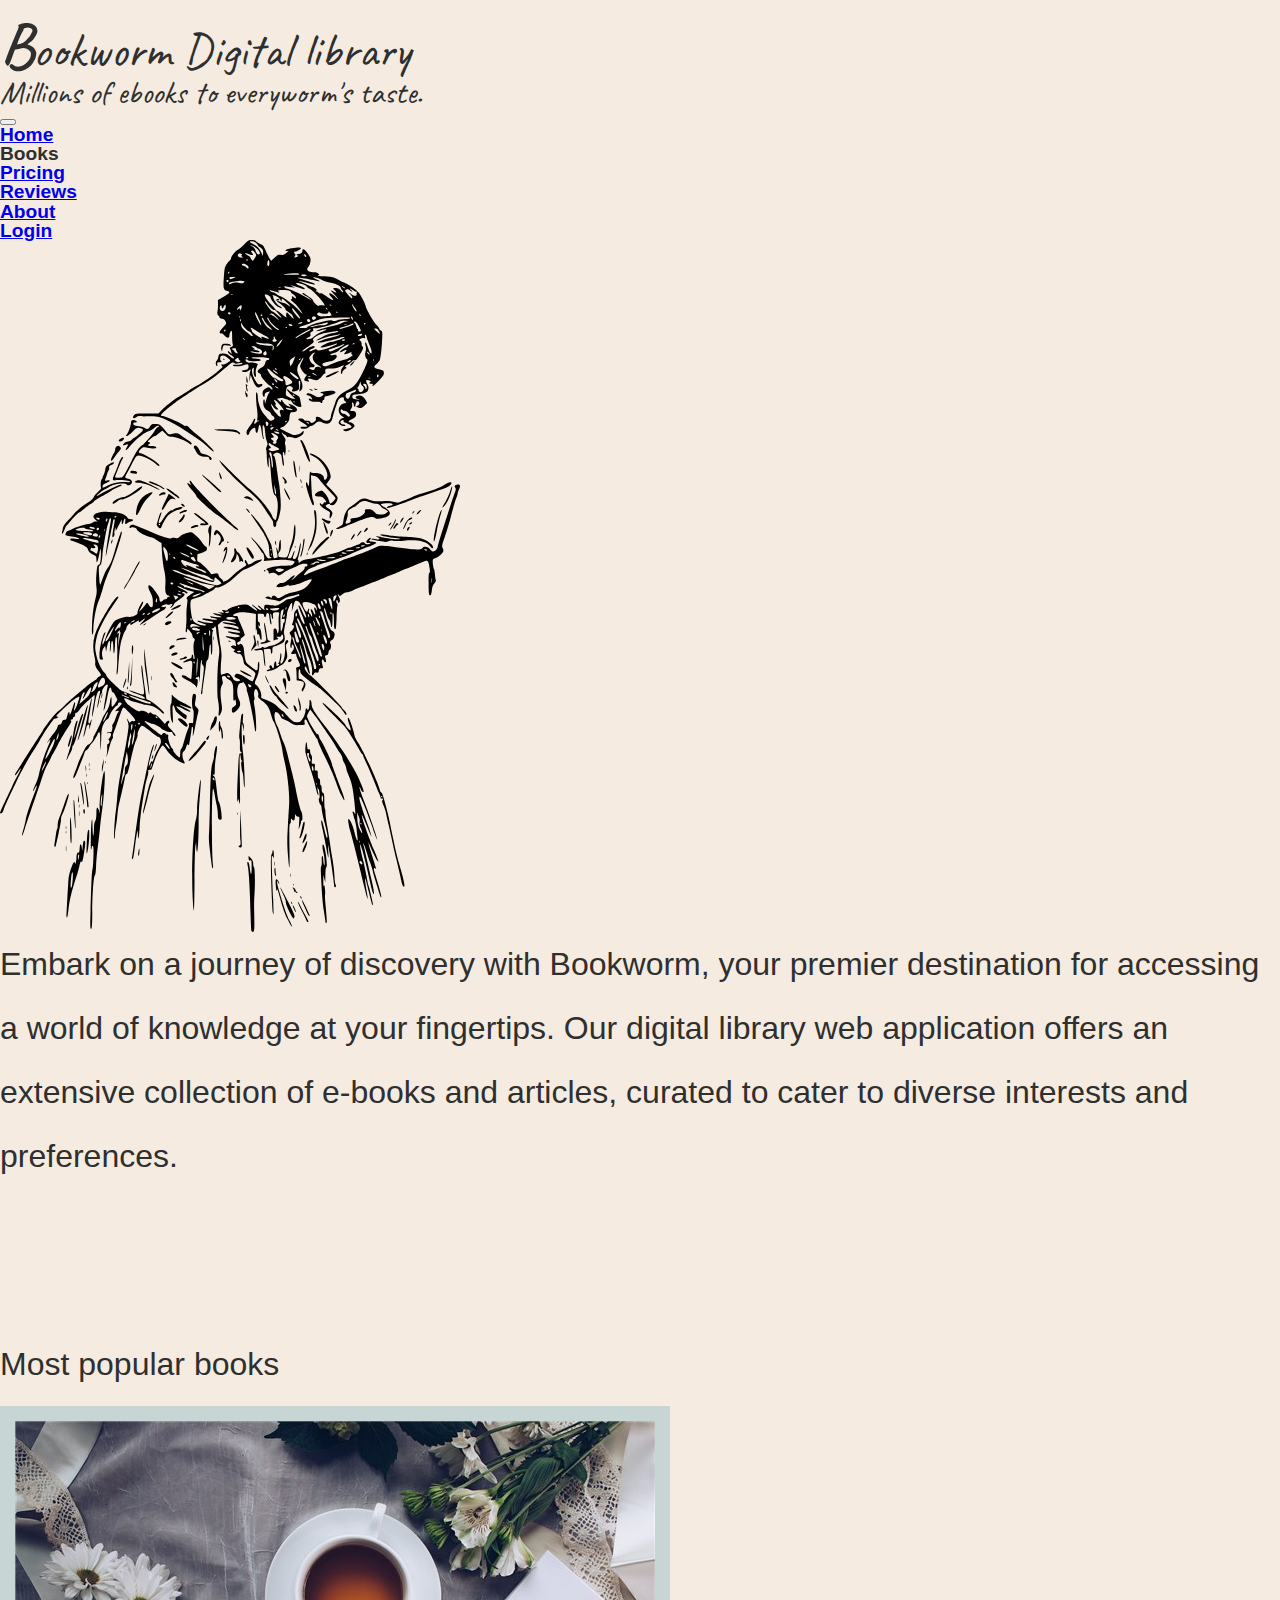
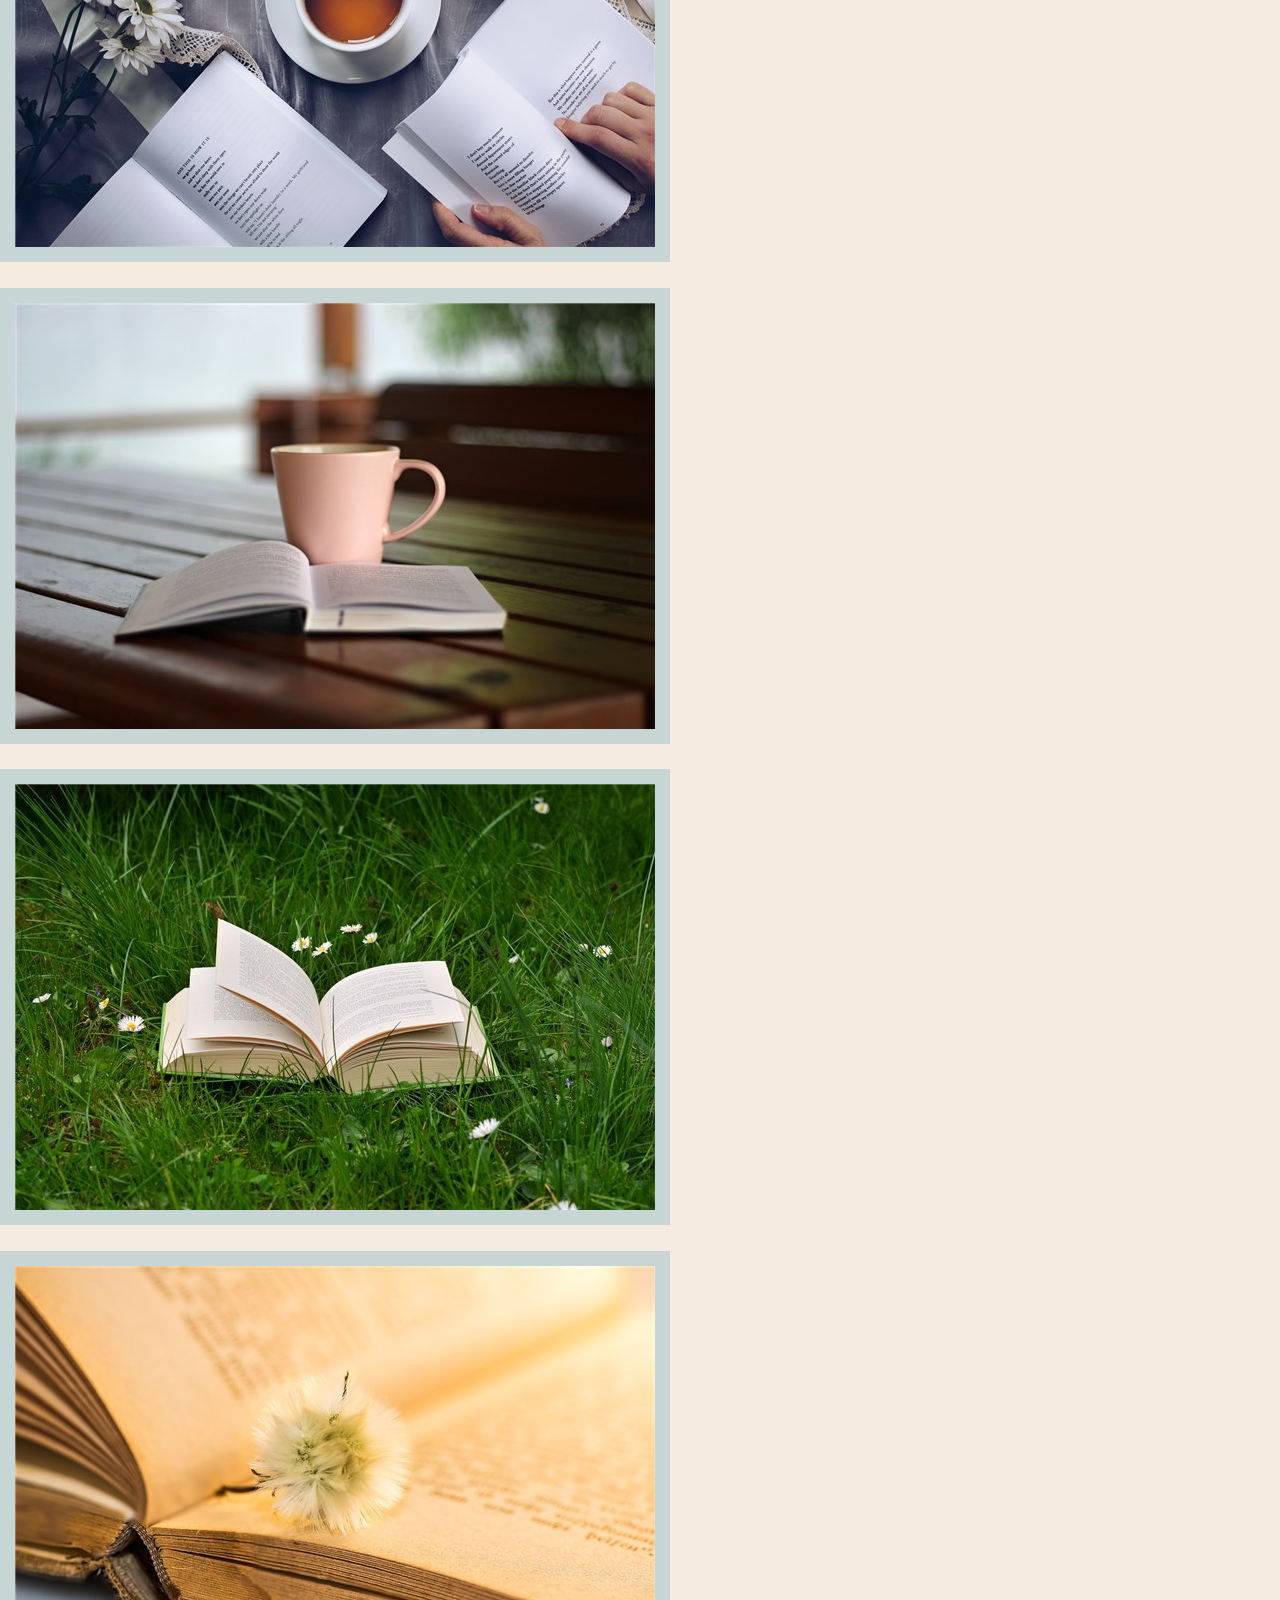
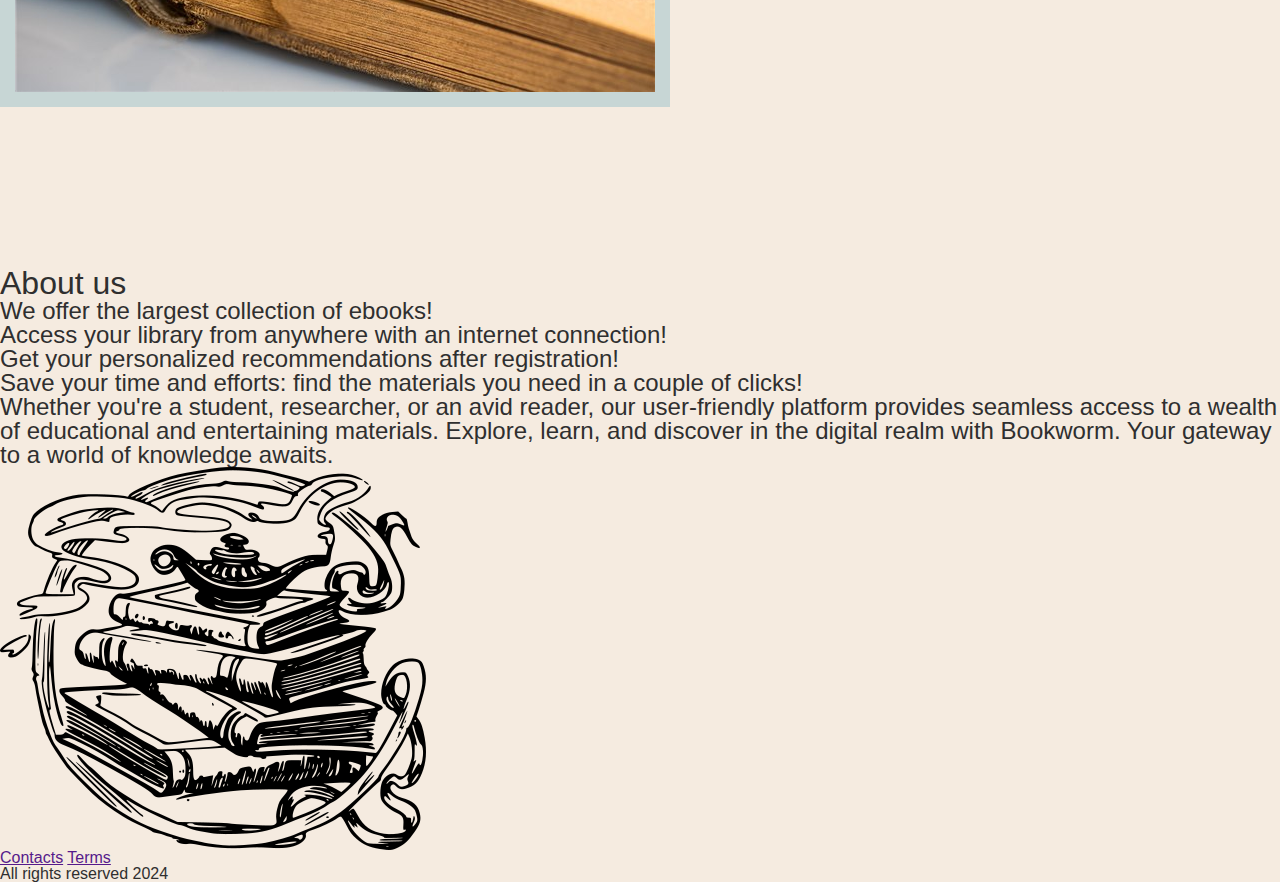
==== commit de9a5858: "Restyle the Reviews page and remove unnecessary classes from the css files" ====
--- a/index.html
+++ b/index.html
@@ -103,7 +103,7 @@
       >
         <h2 class="mb-5 text-center">Most popular books</h2>
         <div
-          class="popular-books-container d-flex-row-wrap align-items-center justify-content-center pb-4"
+          class="popular-books-container d-flex flex-row flex-wrap align-items-center justify-content-center pb-4"
         >
           <div class="popbooks-img-container mt-0">
             <a href="" class="popbook-link">
--- a/css/styles.css
+++ b/css/styles.css
@@ -100,20 +100,6 @@
   font-size: 16px;
 }
 
-.d-flex {
-  display: flex;
-}
-
-.d-flex-column {
-  display: flex;
-  flex-direction: column;
-}
-
-.d-flex-row-wrap {
-  display: flex;
-  flex-flow: row wrap;
-}
-
 h1 {
   font-size: 3rem;
   font-family: "Caveat", sans-serif;
@@ -128,14 +114,6 @@
   font-size: 2rem;
 }
 
-h3 {
-  font-size: 22px;
-}
-
-h4 {
-  font-size: 20px;
-}
-
 /* Navigation */
 
 .navbar-nav li {
